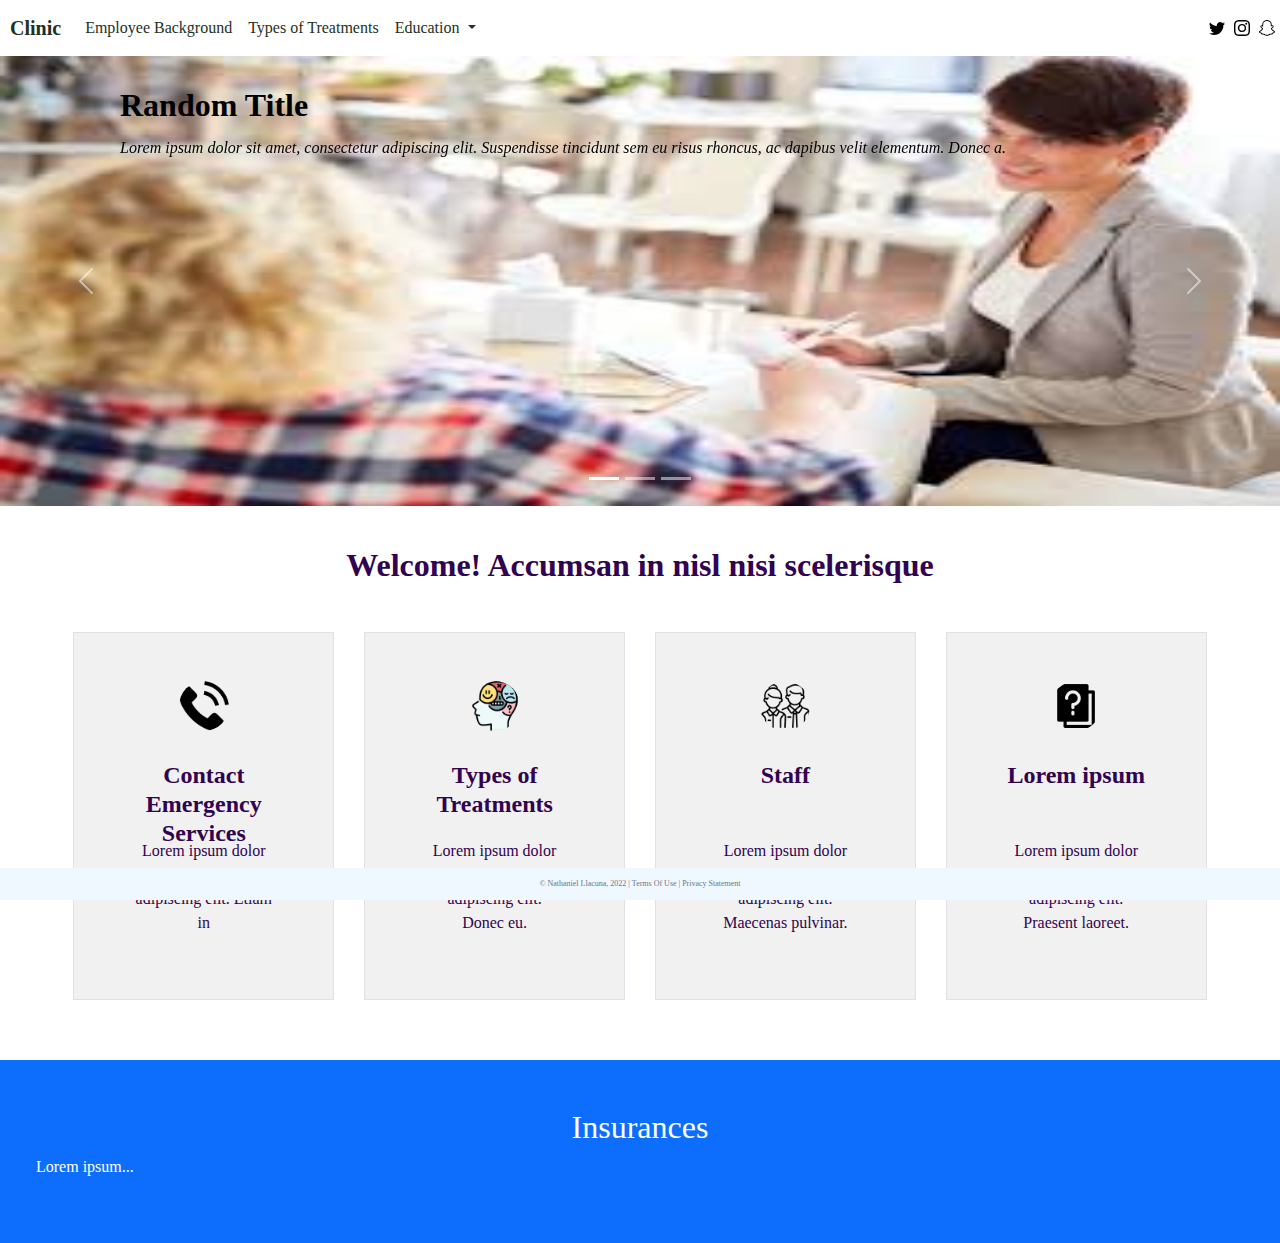
==== index.html @ e9839e0e "Partially Done With Home Page" ====
<!--
Name: Nathaniel Llacuna
Professor: Arthur Hendela
Due Date: 4/29/2022 6:35pm
Last Updated: 4/18/2022
-->

<!DOCTYPE html>
<html lang="en">
<head>
    <meta charset="UTF-8">
    <title>Title</title>
    <meta name="viewport" content="width=device-width, initial-scale=1">
    <!-- CSS Only -->
    <link rel="stylesheet" href="bootstrap-icons-1.8.1">
    <link href="css/bootstrap.css" rel="stylesheet">
    <link href="https://cdn.jsdelivr.net/npm/bootstrap@5.0.2/dist/css/bootstrap.min.css"
          rel="stylesheet" integrity="sha384-EVSTQN3/azprG1Anm3QDgpJLIm9Nao0Yz1ztcQTwFspd3yD65VohhpuuCOmLASjC"
          crossorigin="anonymous">
    <link href="mainPage.css" rel="stylesheet">
</head>
<body>

<header>
        <div class="row">
            <nav class="navbar navbar-expand-md justify-content-start col-12">
                <!-- Clinic Name -->
                <a class="navbar-brand" href="index.html">Clinic</a>
                <!-- Responsive Button for the smaller menu -->
                <button class="navbar-toggler" type="button"
                        data-bs-toggle="collapse" data-bs-target="#collapsibleNavbar">
                    <span class="navbar-toggler-icon"><img src="https://img.icons8.com/plumpy/24/000000/menu-rounded.png"/></span>
                </button>
                <div class="collapse navbar-collapse" id="collapsibleNavbar">
                    <ul class="navbar-nav">
                        <!-- Other Webpages -->
                        <li class="nav-item">
                            <a class="nav-link" href="#">Employee Background</a>
                        </li>
                        <li class="nav-item">
                            <a class="nav-link" href="#">Types of Treatments</a>
                        </li>
                        <!-- Dropdown -->
                        <li class="nav-item dropdown">
                            <a class="nav-link dropdown-toggle" href="#" id="navbardrop"
                               data-toggle="dropdown" role="button" data-bs-toggle="dropdown" aria-expanded="false">
                                Education
                            </a>
                            <div class="dropdown-menu">
                                <a class="dropdown-item" href="#">Contact Form</a>
                                <a class="dropdown-item" href="#">About Us</a>
                                <a class="dropdown-item" href="#">Location</a>
                            </div>
                        </li>
                    </ul>
                </div>

                <div class="social">
                    <img class="navbar-text" src="bootstrap-icons-1.8.1/twitter.svg" alt="Twitter">
                    <img src="bootstrap-icons-1.8.1/instagram.svg" alt="Instagram">
                    <img src="bootstrap-icons-1.8.1/snapchat.svg" alt="Snapchat">
                </div>
            </nav>

        </div>
    </header>

    <div class="row">
        <!-- Carousel -->
        <div id="demo" class="carousel slide" data-bs-ride="carousel">

            <!-- Indicators/dots -->
            <div class="carousel-indicators">
                <button type="button" data-bs-target="#demo" data-bs-slide-to="0" class="active"></button>
                <button type="button" data-bs-target="#demo" data-bs-slide-to="1"></button>
                <button type="button" data-bs-target="#demo" data-bs-slide-to="2"></button>
            </div>

            <!-- The slideshow/carousel -->
            <div class="carousel-inner">
                <div class="carousel-item active">
                    <img src="img/Carousel/appointment.jpg" alt="Edison Lab" class="d-block w-100">
                    <div class="container-sm">
                        <h2>Random Title</h2>
                        <p class="d-block w-100">Lorem ipsum dolor sit amet, consectetur adipiscing elit. Suspendisse tincidunt sem eu risus rhoncus, ac dapibus velit elementum. Donec a.</p>
                    </div>
                </div>
                <div class="carousel-item">
                    <img src="img/Carousel/No%20Face.jpg" alt="Where Airplane Invented" class="d-block w-100">
                    <div class="container-sm">
                        <h2>Random Title</h2>
                        <p class="d-block w-100">Lorem ipsum dolor sit amet, consectetur adipiscing elit. Ut vitae finibus justo. Curabitur non ligula sit amet est rhoncus hendrerit.</p>
                    </div>
                </div>
                <div class="carousel-item">
                    <img src="img/Carousel/world.jpg" alt="Ford Model T" class="d-block w-100">
                    <div class="container-sm">
                        <h2>Random Title</h2>
                        <p class="d-block w-100">Lorem ipsum dolor sit amet, consectetur adipiscing elit. Donec efficitur neque nec cursus egestas. Proin eget sapien vitae sapien sodales.</p>
                    </div>
                </div>
            </div>

            <!-- Left and right controls/icons -->
            <button class="carousel-control-prev" type="button" data-bs-target="#demo" data-bs-slide="prev">
                <span class="carousel-control-prev-icon"></span>
            </button>
            <button class="carousel-control-next" type="button" data-bs-target="#demo" data-bs-slide="next">
                <span class="carousel-control-next-icon"></span>
            </button>
        </div>
    </div>

    <div class="panel row align-items-md-stretch text-center">

        <h2>Welcome! Accumsan in nisl nisi scelerisque</h2>
        <div class="box1 col-m border  rounded-0 text-center text-wrap">
            <div class="types-of-treatments p-5">
                <img src="img/telephone.png" class="icons rounded-circle">
                <h2>Contact Emergency Services</h2>
                <p>Lorem ipsum dolor sit amet, consectetur adipiscing elit. Etiam in</p>

            </div>
        </div>
        <div class="box2 col-m border rounded-0 text-center">
            <div class="types-of-treatments p-5">
                <img src="img/psychology.png" class="icons rounded-circle">
                <a href="typesOfTreatments.html"><h2>Types of Treatments</h2></a>
                <p>Lorem ipsum dolor sit amet, consectetur adipiscing elit. Donec eu.</p>
            </div>
        </div>
        <div class="box3 col-m border rounded-0 text-center">
            <div class="types-of-treatments p-5">
                <img src="img/employees.png" class="icons rounded-circle">
                <a href="typesOfTreatments.html"><h2>Staff</h2></a>
                <p>Lorem ipsum dolor sit amet, consectetur adipiscing elit. Maecenas pulvinar.</p>
            </div>
        </div>
        <div class="box4 col-m border rounded-0 text-center">
            <div class="types-of-treatments h-100 p-5  rounded-3">
                <img src="img/random.png" class="icons rounded-circle">
                <a href="typesOfTreatments.html"><h2>Lorem ipsum</h2></a>
                <p>Lorem ipsum dolor sit amet, consectetur adipiscing elit. Praesent laoreet.</p>
            </div>
        </div>
    </div>

    <div class="row">
        <div class="insurance p-5 bg-primary text-white">
            <h2>Insurances</h2>
            <p>Lorem ipsum...</p>
        </div>
    </div>
<!--        <div class="row">-->
<!--            <p class="col-1">Col 1</p>-->
<!--            <p class="col-1">Col 2</p>-->
<!--            <p class="col-1">Col 3</p>-->
<!--            <p class="col-1">Col 4</p>-->
<!--            <p class="col-1">Col 5</p>-->
<!--            <p class="col-1">Col 6</p>-->
<!--            <p class="col-1">Col 7</p>-->
<!--            <p class="col-1">Col 8</p>-->
<!--            <p class="col-1">Col 9</p>-->
<!--            <p class="col-1">Col 10</p>-->
<!--            <p class="col-1">Col 11</p>-->
<!--            <p class="col-1">Col 12</p>-->
<!--            <div class="col-sm-4  text-center">-->
<!--                <h2>h3 Bootstrap heading (24px)</h2>-->
<!--                <h3>h4 Bootstrap heading (18px)</h3>-->
<!--            </div>-->
<!--        </div>-->

<!--    <footer class="footer page-footer font-small">-->

<!--        <div class="container text-center">-->
<!--            <div class="row">-->
<!--                <p>sadasd</p>-->
<!--            </div>-->
<!--            <div class="col-md-6 row">-->
<!--                <span class="text-muted">&copy; Nathaniel Llacuna, 2022 |  Terms Of Use  |  Privacy Statement</span>-->
<!--            </div>-->
<!--        </div>-->
<!--    </footer>-->

<!--    <div class="container my-5">-->

    <footer class="footer page-footer font-small ">
        <div class="container">
            <div class="row">
                <span class="text-muted">&copy; Nathaniel Llacuna, 2022 |  Terms Of Use  |  Privacy Statement</span>
            </div>
        </div>
    </footer>
<!-- Javescript Bundle with Popper -->
<script src="https://cdn.jsdelivr.net/npm/bootstrap@5.0.2/dist/js/bootstrap.bundle.min.js"
        integrity="sha384-MrcW6ZMFYlzcLA8Nl+NtUVF0sA7MsXsP1UyJoMp4YLEuNSfAP+JcXn/tWtIaxVXM"
        crossorigin="anonymous">
</script>
</body>
</html>
---- mainPage.css ----
/*------------------------
Name: Nathaniel Llacuna
Professor: Arthur Hendela
Due Date: 4/29/2022 6:35pm
Last Updated: 4/20/2022
 -------------------------*/

body {
    background-color: white;
    font-family: Futura;
}

/*----------------------- Header -----------------------*/
/*Company Logo/name*/
.navbar-brand {
    margin-left: 10px;
    color: #1D3124;
    font-weight: bold;
}

/*Nav Bar Styles*/
header .nav-link {
    color: #1D3124;
}

header .navbar-toggler-icon img {
    padding-top: 5px;
    z-index: -1;
}

/*Drop Down Menu*/
header .dropdown-menu {
    background-color: white;
}

.social img {
    padding-right: 5px;

}
/*-----------------------        -----------------------*/

/*----------------------- Carousel -----------------------*/
.carousel-inner img {
    height: 450px;
    /*margin-left: 20px;*/
    /*margin-right: 20px;*/
    /*width: 200px;*/
}

.carousel-inner .container-sm > h2 {
    position: absolute;
    top: 30px;
    left: 20px;
    padding-left: 100px;
    padding-right: 20px;
    background-color: transparent;
    color: black;
    font-weight: bold;

}

.carousel-inner .container-sm > p {
    position: absolute;
    top: 80px;
    left: 20px;
    padding-left: 100px;
    padding-right: 20px;
    background-color: transparent;
    color: black;
    font-style: italic;

}
/*-----------------------       -----------------------*/

/*-----------------------   4 Box Panel    -----------------------*/

.panel {
    /*height: 310px;*/
    margin-top: 40px;
}

.panel h2 {
    font-weight: bolder;
    color: #310250;
}

.box1:hover, .box2:hover, .box3:hover, .box4:hover{
    background-color: white;
}

.box1{
    /*background-color: #f3f2fa;*/
    background-color: #f1f1f1;
    width: 20%;
    margin-top: 40px;
    margin-left: auto;
    margin-right: 15px;
    margin-bottom: 40px;
}
.box2 {
    /*background-color: #319494;*/
    background-color: #f1f1f1;
    width: 20%;
    margin-top: 40px;
    margin-right: 15px;
    margin-left: 15px;
    margin-bottom: 40px;
}
.box3 {

    /*background-color: #339f9f;*/
    background-color: #f1f1f1;
    width: 20%;
    margin-top: 40px;
    margin-right: 15px;
    margin-left: 15px;
    margin-bottom: 40px;
}
.box4 {

    /*background-color: #34abab;*/
    background-color: #f1f1f1;
    width: 20%;
    margin-top: 40px;
    margin-left: 15px;
    margin-right: auto;
    margin-bottom: 40px;

}
.types-of-treatments a{
    padding-top: 60px;
    text-decoration: none;
}

.types-of-treatments h2 {
    padding-top: 30px;
    text-align: center;
    font-size: x-large;
    font-weight: bold;
    height: 100px;
    color: #310250;
}

.types-of-treatments a h2{
    padding-top: 30px;
    text-align: center;
    font-size: x-large;
    height: 100px;
    color: #310250;
    text-decoration: none;
}

.types-of-treatments p {
    color: #310250;
}

.types-of-treatments img {
    height: 50px;
    width: 50px;
}
/*----------------------- Jumbotron -----------------------*/

.insurance {
    margin-top: 20px;
}

.insurance h2 {
    text-align: center;
}


/*-----------------------           -----------------------*/

/*----------------------- Footer -----------------------*/

.footer {
    position: fixed;
    left: 0;
    bottom: 0;
    width: 100%;
    background-color: aliceblue;
    color: white;
    text-align: center;
    padding: 10px;
    font-size: 0.5rem;
}

/*-----------------------        -----------------------*/
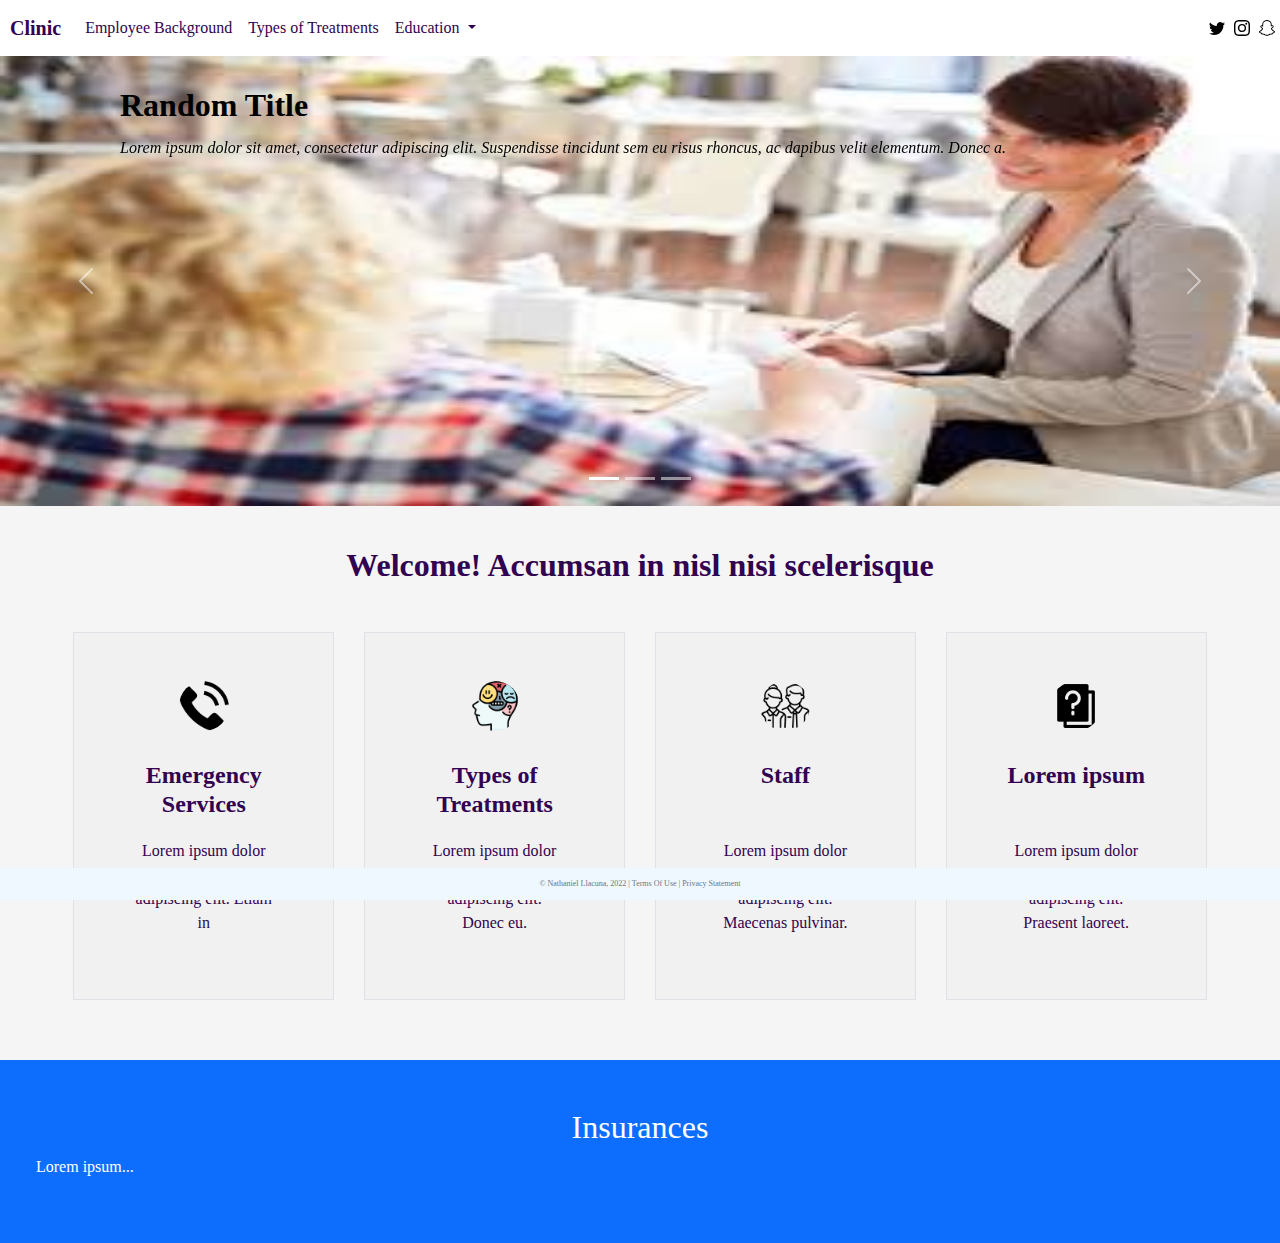
==== commit 8c8af70e: "Completed Contact Page, might change it later who knows." ====
--- a/index.html
+++ b/index.html
@@ -2,7 +2,7 @@
 Name: Nathaniel Llacuna
 Professor: Arthur Hendela
 Due Date: 4/29/2022 6:35pm
-Last Updated: 4/18/2022
+Last Updated: 4/21/2022
 -->
 
 <!DOCTYPE html>
@@ -47,7 +47,7 @@
                                 Education
                             </a>
                             <div class="dropdown-menu">
-                                <a class="dropdown-item" href="#">Contact Form</a>
+                                <a class="dropdown-item" href="contactPage.html">Contact Form</a>
                                 <a class="dropdown-item" href="#">About Us</a>
                                 <a class="dropdown-item" href="#">Location</a>
                             </div>
@@ -114,32 +114,32 @@
     <div class="panel row align-items-md-stretch text-center">
 
         <h2>Welcome! Accumsan in nisl nisi scelerisque</h2>
-        <div class="box1 col-m border  rounded-0 text-center text-wrap">
+        <div class="box1 container col-m border  rounded-0 text-center text-wrap">
             <div class="types-of-treatments p-5">
                 <img src="img/telephone.png" class="icons rounded-circle">
-                <h2>Contact Emergency Services</h2>
+                <h2>Emergency Services</h2>
                 <p>Lorem ipsum dolor sit amet, consectetur adipiscing elit. Etiam in</p>
 
             </div>
         </div>
-        <div class="box2 col-m border rounded-0 text-center">
+        <div class="box2 container col-m border rounded-0 text-center">
             <div class="types-of-treatments p-5">
                 <img src="img/psychology.png" class="icons rounded-circle">
                 <a href="typesOfTreatments.html"><h2>Types of Treatments</h2></a>
                 <p>Lorem ipsum dolor sit amet, consectetur adipiscing elit. Donec eu.</p>
             </div>
         </div>
-        <div class="box3 col-m border rounded-0 text-center">
+        <div class="box3 container col-m border rounded-0 text-center">
             <div class="types-of-treatments p-5">
                 <img src="img/employees.png" class="icons rounded-circle">
                 <a href="typesOfTreatments.html"><h2>Staff</h2></a>
                 <p>Lorem ipsum dolor sit amet, consectetur adipiscing elit. Maecenas pulvinar.</p>
             </div>
         </div>
-        <div class="box4 col-m border rounded-0 text-center">
+        <div class="box4 container col-m border rounded-0 text-center">
             <div class="types-of-treatments h-100 p-5  rounded-3">
                 <img src="img/random.png" class="icons rounded-circle">
-                <a href="typesOfTreatments.html"><h2>Lorem ipsum</h2></a>
+                <h2>Lorem ipsum</h2>
                 <p>Lorem ipsum dolor sit amet, consectetur adipiscing elit. Praesent laoreet.</p>
             </div>
         </div>
--- a/mainPage.css
+++ b/mainPage.css
@@ -2,25 +2,31 @@
 Name: Nathaniel Llacuna
 Professor: Arthur Hendela
 Due Date: 4/29/2022 6:35pm
-Last Updated: 4/20/2022
+Last Updated: 4/21/2022
  -------------------------*/
 
 body {
-    background-color: white;
+    background-color: whitesmoke;
     font-family: Futura;
 }
 
 /*----------------------- Header -----------------------*/
+
+header {
+    background-color: white;
+}
+
 /*Company Logo/name*/
 .navbar-brand {
     margin-left: 10px;
-    color: #1D3124;
+    color: #310250;
     font-weight: bold;
 }
 
 /*Nav Bar Styles*/
 header .nav-link {
-    color: #1D3124;
+    /*color: #1D3124;*/
+    color: #310250;
 }
 
 header .navbar-toggler-icon img {
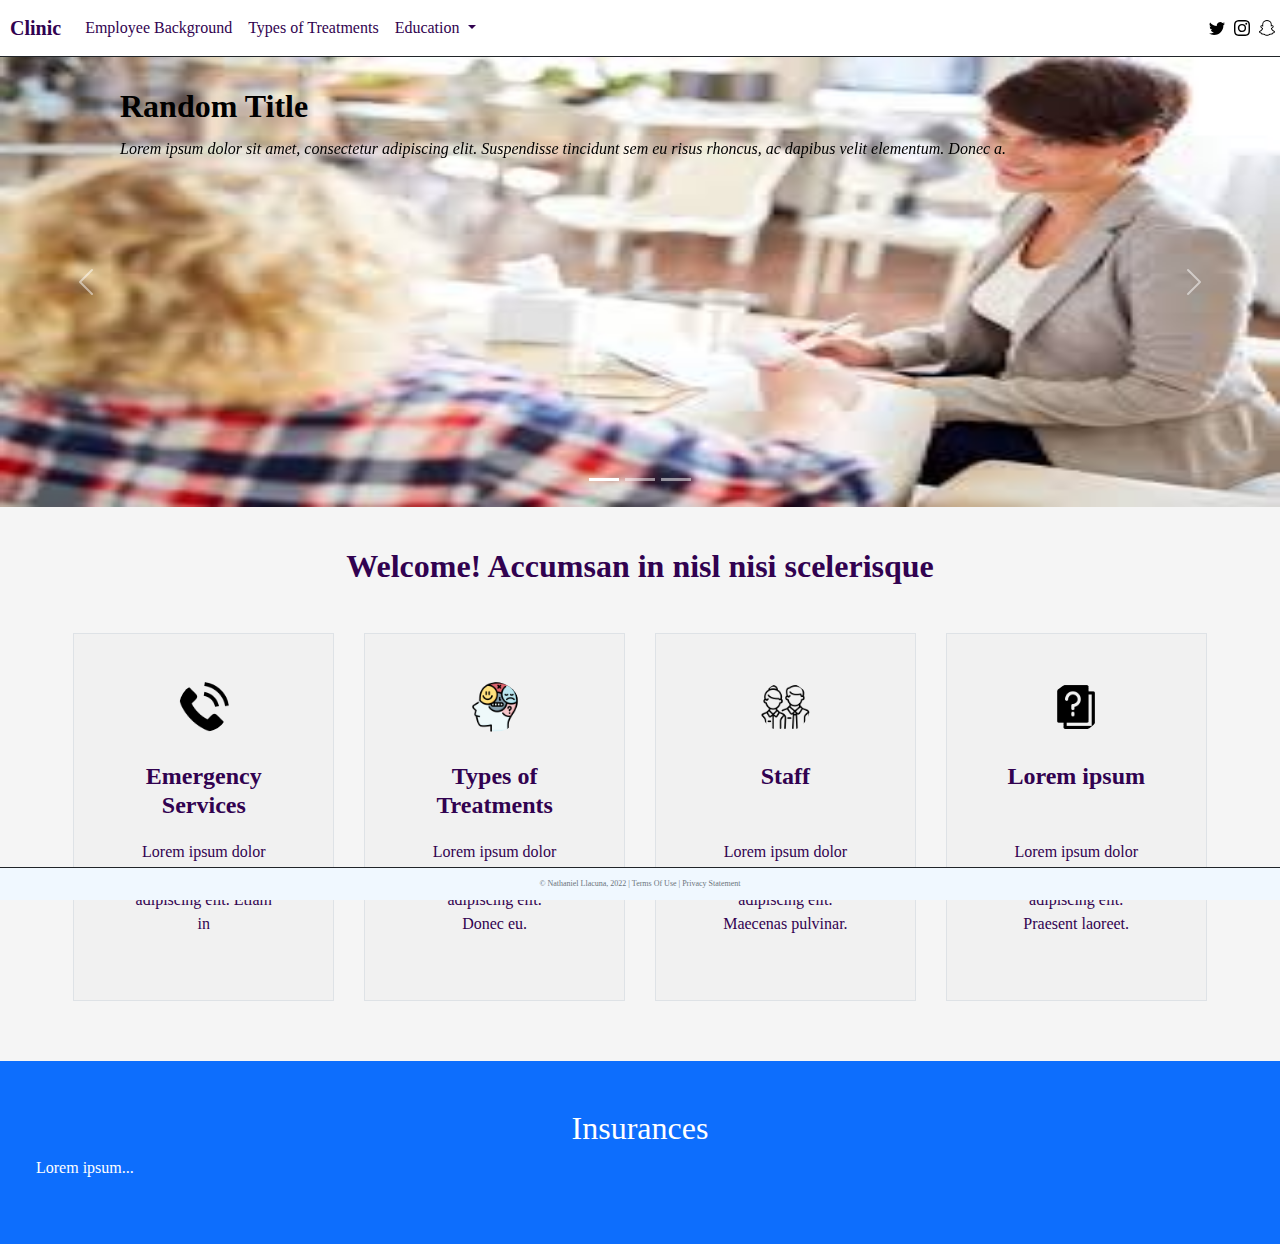
==== commit d9a3b56b: "Created README.md" ====
--- a/index.html
+++ b/index.html
@@ -21,7 +21,7 @@
 </head>
 <body>
 
-<header>
+    <header class="border-bottom border-dark">
         <div class="row">
             <nav class="navbar navbar-expand-md justify-content-start col-12">
                 <!-- Clinic Name -->
@@ -170,21 +170,8 @@
 <!--            </div>-->
 <!--        </div>-->
 
-<!--    <footer class="footer page-footer font-small">-->
 
-<!--        <div class="container text-center">-->
-<!--            <div class="row">-->
-<!--                <p>sadasd</p>-->
-<!--            </div>-->
-<!--            <div class="col-md-6 row">-->
-<!--                <span class="text-muted">&copy; Nathaniel Llacuna, 2022 |  Terms Of Use  |  Privacy Statement</span>-->
-<!--            </div>-->
-<!--        </div>-->
-<!--    </footer>-->
-
-<!--    <div class="container my-5">-->
-
-    <footer class="footer page-footer font-small ">
+    <footer class="border-top border-dark footer page-footer font-small ">
         <div class="container">
             <div class="row">
                 <span class="text-muted">&copy; Nathaniel Llacuna, 2022 |  Terms Of Use  |  Privacy Statement</span>
--- a/mainPage.css
+++ b/mainPage.css
@@ -14,6 +14,7 @@
 
 header {
     background-color: white;
+    border-bottom-color: black;
 }
 
 /*Company Logo/name*/
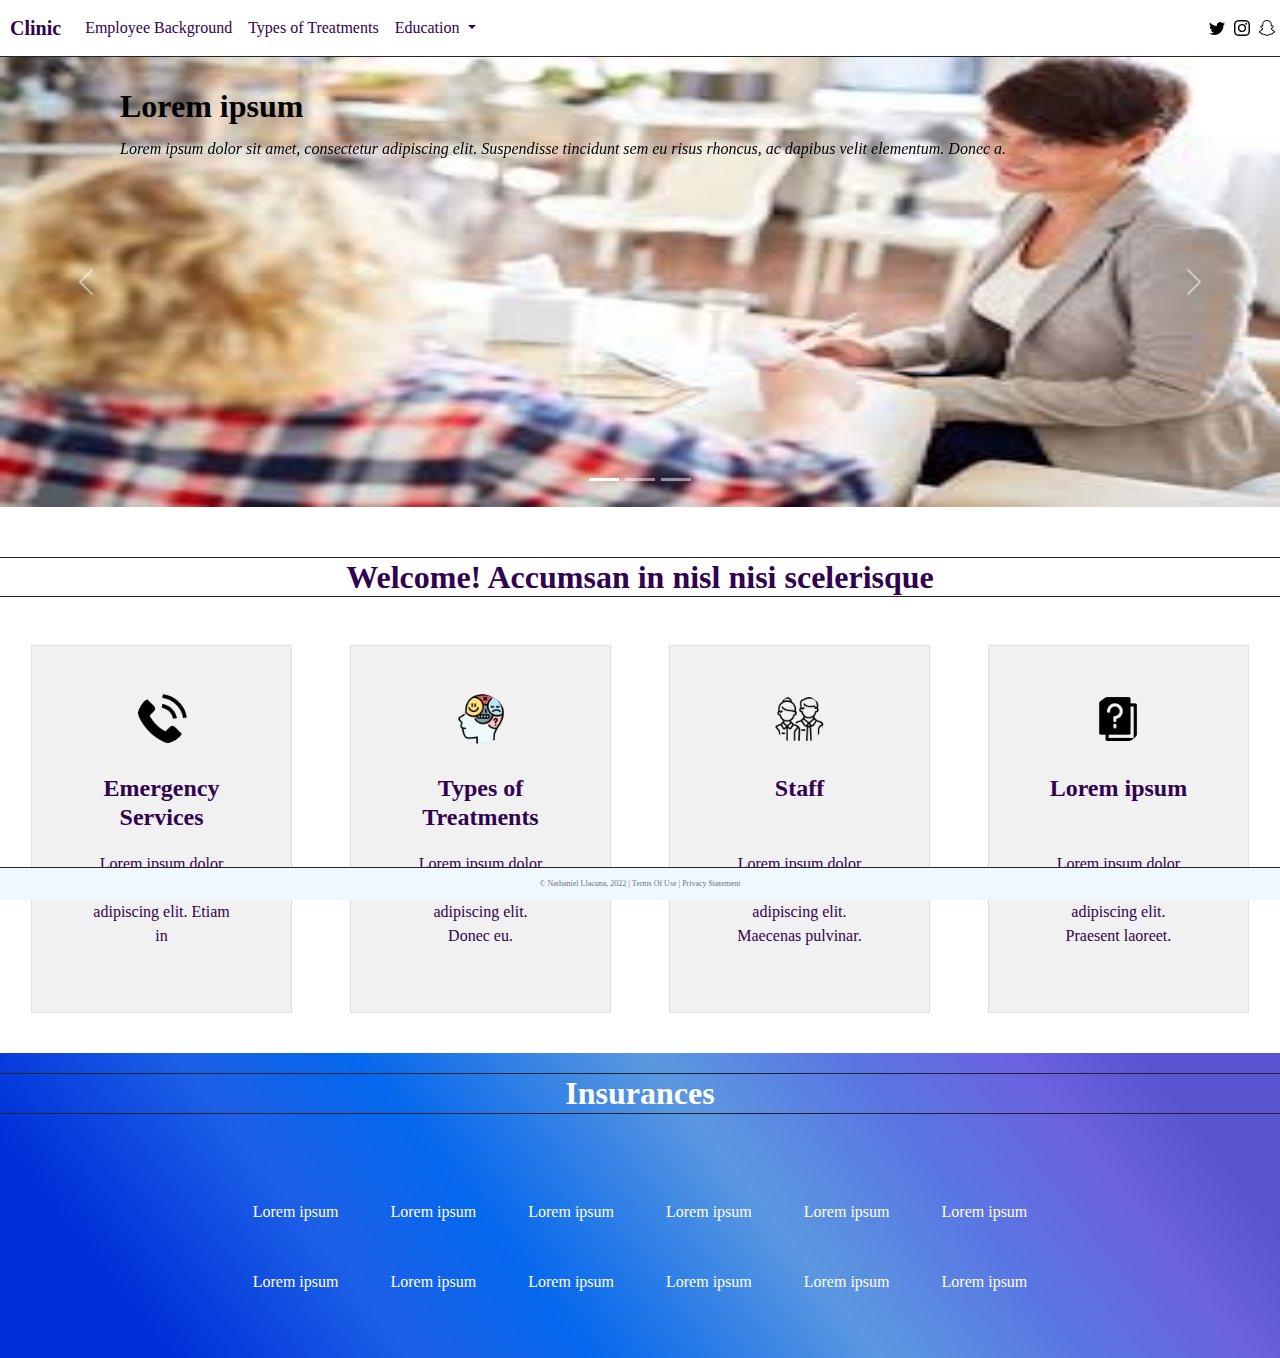
==== commit 20473782: "Created the employeeBackground.html" ====
--- a/index.html
+++ b/index.html
@@ -20,7 +20,6 @@
     <link href="mainPage.css" rel="stylesheet">
 </head>
 <body>
-
     <header class="border-bottom border-dark">
         <div class="row">
             <nav class="navbar navbar-expand-md justify-content-start col-12">
@@ -35,10 +34,10 @@
                     <ul class="navbar-nav">
                         <!-- Other Webpages -->
                         <li class="nav-item">
-                            <a class="nav-link" href="#">Employee Background</a>
+                            <a class="nav-link" href="employeeBackground.html">Employee Background</a>
                         </li>
                         <li class="nav-item">
-                            <a class="nav-link" href="#">Types of Treatments</a>
+                            <a class="nav-link" href="typesOfTreatments.html">Types of Treatments</a>
                         </li>
                         <!-- Dropdown -->
                         <li class="nav-item dropdown">
@@ -81,21 +80,21 @@
                 <div class="carousel-item active">
                     <img src="img/Carousel/appointment.jpg" alt="Edison Lab" class="d-block w-100">
                     <div class="container-sm">
-                        <h2>Random Title</h2>
+                        <h2>Lorem ipsum</h2>
                         <p class="d-block w-100">Lorem ipsum dolor sit amet, consectetur adipiscing elit. Suspendisse tincidunt sem eu risus rhoncus, ac dapibus velit elementum. Donec a.</p>
                     </div>
                 </div>
                 <div class="carousel-item">
                     <img src="img/Carousel/No%20Face.jpg" alt="Where Airplane Invented" class="d-block w-100">
                     <div class="container-sm">
-                        <h2>Random Title</h2>
+                        <h2>Lorem ipsum</h2>
                         <p class="d-block w-100">Lorem ipsum dolor sit amet, consectetur adipiscing elit. Ut vitae finibus justo. Curabitur non ligula sit amet est rhoncus hendrerit.</p>
                     </div>
                 </div>
                 <div class="carousel-item">
                     <img src="img/Carousel/world.jpg" alt="Ford Model T" class="d-block w-100">
                     <div class="container-sm">
-                        <h2>Random Title</h2>
+                        <h2>Lorem ipsum</h2>
                         <p class="d-block w-100">Lorem ipsum dolor sit amet, consectetur adipiscing elit. Donec efficitur neque nec cursus egestas. Proin eget sapien vitae sapien sodales.</p>
                     </div>
                 </div>
@@ -113,8 +112,9 @@
 
     <div class="panel row align-items-md-stretch text-center">
 
-        <h2>Welcome! Accumsan in nisl nisi scelerisque</h2>
-        <div class="box1 container col-m border  rounded-0 text-center text-wrap">
+        <h2 class="cardTitle border-top border-bottom border-dark">
+            Welcome! Accumsan in nisl nisi scelerisque</h2>
+        <div class="box1  col-m border  rounded-0 text-center text-wrap">
             <div class="types-of-treatments p-5">
                 <img src="img/telephone.png" class="icons rounded-circle">
                 <h2>Emergency Services</h2>
@@ -122,21 +122,21 @@
 
             </div>
         </div>
-        <div class="box2 container col-m border rounded-0 text-center">
+        <div class="box2 col-m border rounded-0 text-center">
             <div class="types-of-treatments p-5">
                 <img src="img/psychology.png" class="icons rounded-circle">
                 <a href="typesOfTreatments.html"><h2>Types of Treatments</h2></a>
                 <p>Lorem ipsum dolor sit amet, consectetur adipiscing elit. Donec eu.</p>
             </div>
         </div>
-        <div class="box3 container col-m border rounded-0 text-center">
+        <div class="box3 col-m border rounded-0 text-center">
             <div class="types-of-treatments p-5">
                 <img src="img/employees.png" class="icons rounded-circle">
-                <a href="typesOfTreatments.html"><h2>Staff</h2></a>
+                <a href="employeeBackground.html"><h2>Staff</h2></a>
                 <p>Lorem ipsum dolor sit amet, consectetur adipiscing elit. Maecenas pulvinar.</p>
             </div>
         </div>
-        <div class="box4 container col-m border rounded-0 text-center">
+        <div class="box4 col-m border rounded-0 text-center">
             <div class="types-of-treatments h-100 p-5  rounded-3">
                 <img src="img/random.png" class="icons rounded-circle">
                 <h2>Lorem ipsum</h2>
@@ -145,10 +145,28 @@
         </div>
     </div>
 
-    <div class="row">
-        <div class="insurance p-5 bg-primary text-white">
-            <h2>Insurances</h2>
-            <p>Lorem ipsum...</p>
+    <div class="ins row">
+        <h2 class="insurance border-top border-bottom border-dark">
+            Insurances</h2>
+        <div class=" p-5">
+            <div>
+                <ul class="spacing list-inline text-center">
+                    <li class="list-inline-item">Lorem ipsum</li>
+                    <li class="list-inline-item">Lorem ipsum</li>
+                    <li class="list-inline-item">Lorem ipsum</li>
+                    <li class="list-inline-item">Lorem ipsum</li>
+                    <li class="list-inline-item">Lorem ipsum</li>
+                    <li class="list-inline-item">Lorem ipsum</li>
+                </ul>
+                <ul class="spacing list-inline text-center">
+                    <li class="list-inline-item">Lorem ipsum</li>
+                    <li class="list-inline-item">Lorem ipsum</li>
+                    <li class="list-inline-item">Lorem ipsum</li>
+                    <li class="list-inline-item">Lorem ipsum</li>
+                    <li class="list-inline-item">Lorem ipsum</li>
+                    <li class="list-inline-item">Lorem ipsum</li>
+                </ul>
+            </div>
         </div>
     </div>
 <!--        <div class="row">-->
--- a/mainPage.css
+++ b/mainPage.css
@@ -6,7 +6,8 @@
  -------------------------*/
 
 body {
-    background-color: whitesmoke;
+    /*background-color: whitesmoke;*/
+    background-color: white;
     font-family: Futura;
 }
 
@@ -47,6 +48,9 @@
 /*-----------------------        -----------------------*/
 
 /*----------------------- Carousel -----------------------*/
+.car {
+    margin-bottom: 10px;
+}
 .carousel-inner img {
     height: 450px;
     /*margin-left: 20px;*/
@@ -83,7 +87,10 @@
 
 .panel {
     /*height: 310px;*/
-    margin-top: 40px;
+    position: static;
+    margin-top: 50px;
+    align-content: center;
+    background-color: white;
 }
 
 .panel h2 {
@@ -95,7 +102,7 @@
     background-color: white;
 }
 
-.box1{
+.box1, .box2, .box3, .box4{
     /*background-color: #f3f2fa;*/
     background-color: #f1f1f1;
     width: 20%;
@@ -103,36 +110,11 @@
     margin-left: auto;
     margin-right: 15px;
     margin-bottom: 40px;
+    word-wrap: normal;
 }
-.box2 {
-    /*background-color: #319494;*/
-    background-color: #f1f1f1;
-    width: 20%;
-    margin-top: 40px;
-    margin-right: 15px;
-    margin-left: 15px;
-    margin-bottom: 40px;
-}
-.box3 {
 
-    /*background-color: #339f9f;*/
-    background-color: #f1f1f1;
-    width: 20%;
-    margin-top: 40px;
-    margin-right: 15px;
-    margin-left: 15px;
-    margin-bottom: 40px;
-}
 .box4 {
-
-    /*background-color: #34abab;*/
-    background-color: #f1f1f1;
-    width: 20%;
-    margin-top: 40px;
-    margin-left: 15px;
     margin-right: auto;
-    margin-bottom: 40px;
-
 }
 .types-of-treatments a{
     padding-top: 60px;
@@ -167,12 +149,29 @@
 }
 /*----------------------- Jumbotron -----------------------*/
 
+.ins {
+    color:white !important;
+    background: rgb(0,48,217);
+    background: linear-gradient(52deg, rgba(0,48,217,1) 12%, rgba(28,96,231,1) 28%,
+    rgba(4,103,237,1) 39%, rgba(91,152,224,1) 58%, rgba(90,118,227,1) 71%,
+    rgba(107,98,223,1) 82%, rgba(89,85,208,1) 90%);
+
+}
 .insurance {
     margin-top: 20px;
 }
 
-.insurance h2 {
+.insurance {
     text-align: center;
+    font-weight: bolder;
+    /*color: #360860*/
+    color: white;
+}
+
+.spacing li{
+    padding-right: 20px;
+    padding-left: 20px;
+    padding-top: 30px;
 }
 
 
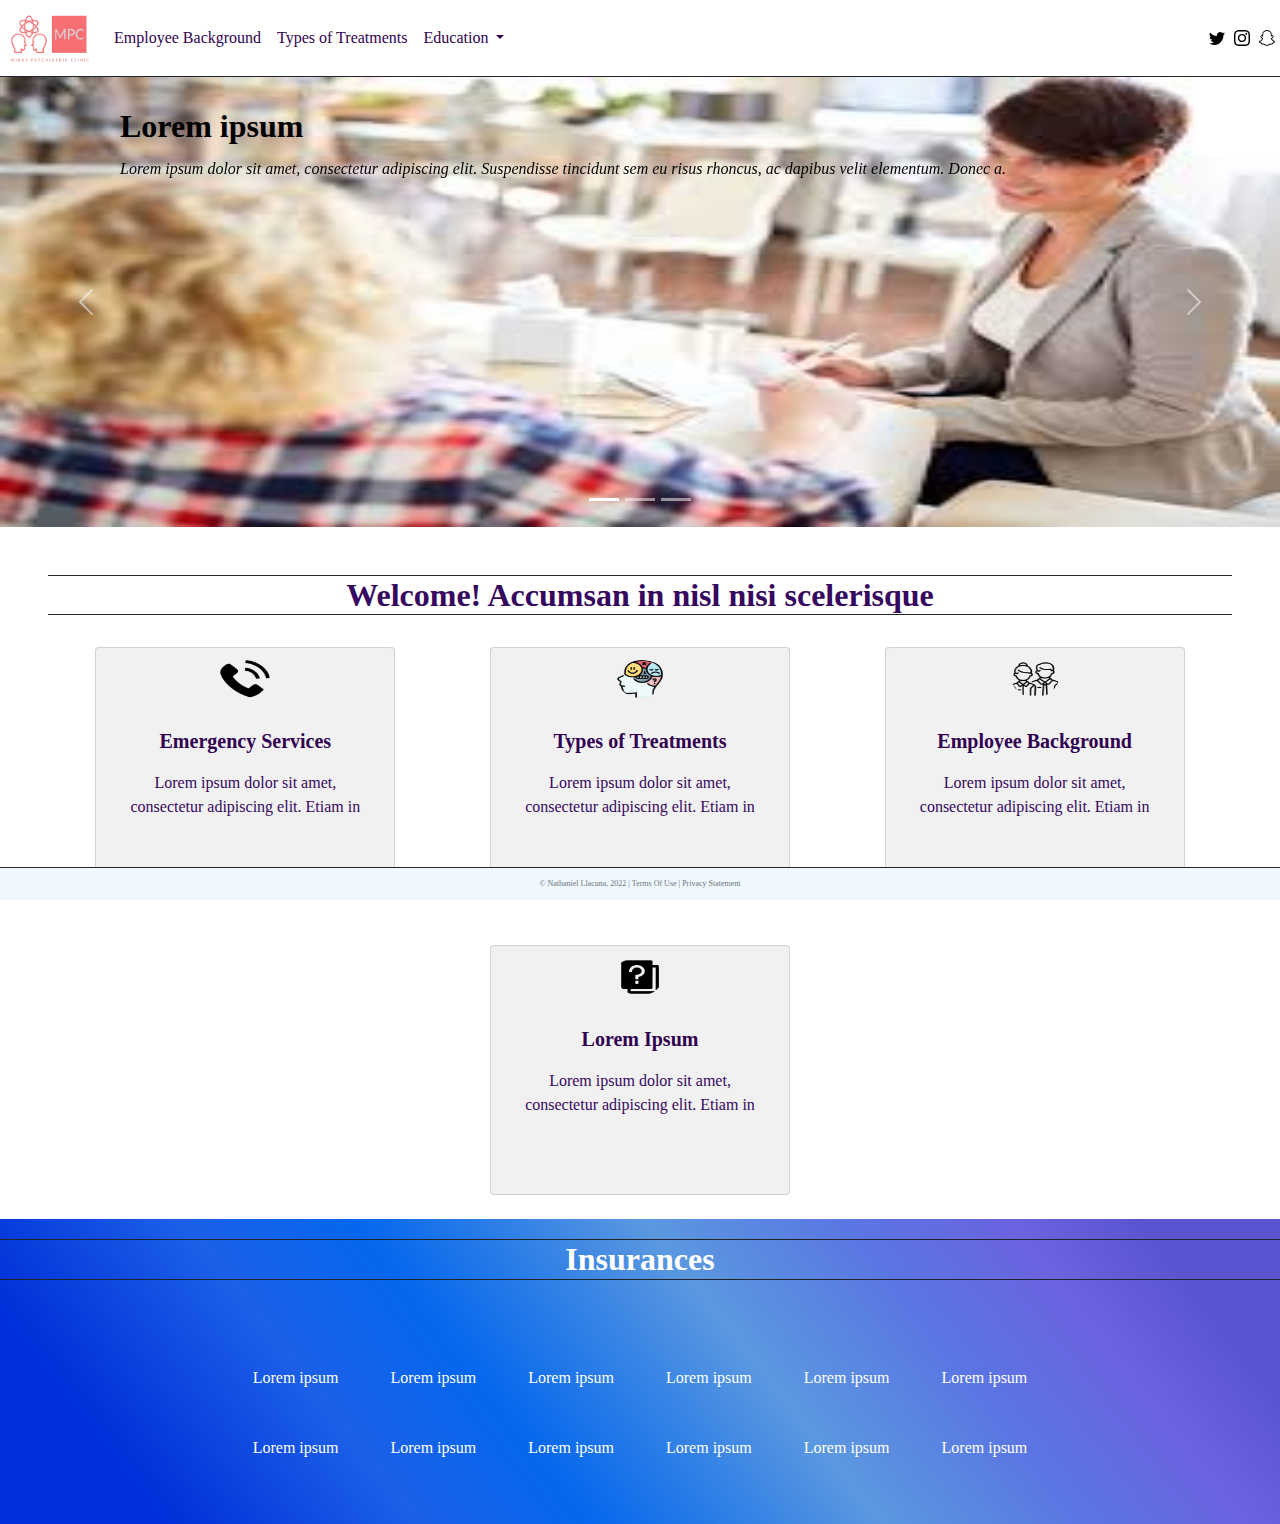
==== commit 785e50d4: "Fixed Panel container spacing and readability issues." ====
--- a/index.html
+++ b/index.html
@@ -20,53 +20,54 @@
     <link href="mainPage.css" rel="stylesheet">
 </head>
 <body>
-    <header class="border-bottom border-dark">
-        <div class="row">
-            <nav class="navbar navbar-expand-md justify-content-start col-12">
-                <!-- Clinic Name -->
-                <a class="navbar-brand" href="index.html">Clinic</a>
-                <!-- Responsive Button for the smaller menu -->
-                <button class="navbar-toggler" type="button"
-                        data-bs-toggle="collapse" data-bs-target="#collapsibleNavbar">
-                    <span class="navbar-toggler-icon"><img src="https://img.icons8.com/plumpy/24/000000/menu-rounded.png"/></span>
-                </button>
-                <div class="collapse navbar-collapse" id="collapsibleNavbar">
-                    <ul class="navbar-nav">
-                        <!-- Other Webpages -->
-                        <li class="nav-item">
-                            <a class="nav-link" href="employeeBackground.html">Employee Background</a>
-                        </li>
-                        <li class="nav-item">
-                            <a class="nav-link" href="typesOfTreatments.html">Types of Treatments</a>
-                        </li>
-                        <!-- Dropdown -->
-                        <li class="nav-item dropdown">
-                            <a class="nav-link dropdown-toggle" href="#" id="navbardrop"
-                               data-toggle="dropdown" role="button" data-bs-toggle="dropdown" aria-expanded="false">
-                                Education
-                            </a>
-                            <div class="dropdown-menu">
-                                <a class="dropdown-item" href="contactPage.html">Contact Form</a>
-                                <a class="dropdown-item" href="#">About Us</a>
-                                <a class="dropdown-item" href="#">Location</a>
-                            </div>
-                        </li>
-                    </ul>
-                </div>
-
-                <div class="social">
-                    <img class="navbar-text" src="bootstrap-icons-1.8.1/twitter.svg" alt="Twitter">
-                    <img src="bootstrap-icons-1.8.1/instagram.svg" alt="Instagram">
-                    <img src="bootstrap-icons-1.8.1/snapchat.svg" alt="Snapchat">
-                </div>
-            </nav>
-
-        </div>
-    </header>
+<header class="border-bottom border-dark">
+    <div class="row">
+        <nav class="navbar navbar-expand-md justify-content-start col-12">
+            <!-- Clinic Name -->
+<!--            <a class="navbar-brand" href="index.html">Clinic</a>-->
+                <a class="navbar-brand" href="index.html"><img  src="img/Mikas%20Psychiatric%20Clinic-logos/Mikas%20Psychiatric%20Clinic-logos_transparent.png"></a>
+            <!-- Responsive Button for the smaller menu -->
+            <button class="navbar-toggler" type="button"
+                    data-bs-toggle="collapse" data-bs-target="#collapsibleNavbar">
+                <span class="navbar-toggler-icon"><img src="https://img.icons8.com/plumpy/24/000000/menu-rounded.png"/></span>
+            </button>
+            <div class="collapse navbar-collapse" id="collapsibleNavbar">
+                <ul class="navbar-nav">
+                    <!-- Other Webpages -->
+                    <li class="nav-item">
+                        <a class="nav-link" href="employeeBackground.html">Employee Background</a>
+                    </li>
+                    <li class="nav-item">
+                        <a class="nav-link" href="typesOfTreatments.html">Types of Treatments</a>
+                    </li>
+                    <!-- Dropdown -->
+                    <li class="nav-item dropdown">
+                        <a class="nav-link dropdown-toggle" href="#" id="navbardrop"
+                           data-toggle="dropdown" role="button" data-bs-toggle="dropdown" aria-expanded="false">
+                            Education
+                        </a>
+                        <div class="dropdown-menu">
+                            <a class="dropdown-item" href="contactPage.html">Contact Form</a>
+                            <a class="dropdown-item" href="aboutUs.html">About Us</a>
+                            <a class="dropdown-item" href="location.html">Location</a>
+                        </div>
+                    </li>
+                </ul>
+            </div>
+
+            <div class="social">
+                <img class="navbar-text" src="bootstrap-icons-1.8.1/twitter.svg" alt="Twitter">
+                <img src="bootstrap-icons-1.8.1/instagram.svg" alt="Instagram">
+                <img src="bootstrap-icons-1.8.1/snapchat.svg" alt="Snapchat">
+            </div>
+        </nav>
+
+    </div>
+</header>
 
     <div class="row">
         <!-- Carousel -->
-        <div id="demo" class="carousel slide" data-bs-ride="carousel">
+        <div id="demo" class="carousel slide m-auto" data-bs-ride="carousel">
 
             <!-- Indicators/dots -->
             <div class="carousel-indicators">
@@ -110,37 +111,36 @@
         </div>
     </div>
 
-    <div class="panel row align-items-md-stretch text-center">
-
+    <div class="panel row align-items-md-stretch text-center  mx-5 mt-5">
         <h2 class="cardTitle border-top border-bottom border-dark">
             Welcome! Accumsan in nisl nisi scelerisque</h2>
-        <div class="box1  col-m border  rounded-0 text-center text-wrap">
-            <div class="types-of-treatments p-5">
-                <img src="img/telephone.png" class="icons rounded-circle">
-                <h2>Emergency Services</h2>
-                <p>Lorem ipsum dolor sit amet, consectetur adipiscing elit. Etiam in</p>
-
-            </div>
-        </div>
-        <div class="box2 col-m border rounded-0 text-center">
-            <div class="types-of-treatments p-5">
-                <img src="img/psychology.png" class="icons rounded-circle">
-                <a href="typesOfTreatments.html"><h2>Types of Treatments</h2></a>
-                <p>Lorem ipsum dolor sit amet, consectetur adipiscing elit. Donec eu.</p>
-            </div>
-        </div>
-        <div class="box3 col-m border rounded-0 text-center">
-            <div class="types-of-treatments p-5">
-                <img src="img/employees.png" class="icons rounded-circle">
-                <a href="employeeBackground.html"><h2>Staff</h2></a>
-                <p>Lorem ipsum dolor sit amet, consectetur adipiscing elit. Maecenas pulvinar.</p>
-            </div>
-        </div>
-        <div class="box4 col-m border rounded-0 text-center">
-            <div class="types-of-treatments h-100 p-5  rounded-3">
-                <img src="img/random.png" class="icons rounded-circle">
-                <h2>Lorem ipsum</h2>
-                <p>Lorem ipsum dolor sit amet, consectetur adipiscing elit. Praesent laoreet.</p>
+
+        <div class="card m-4 mx-auto">
+            <img class="card-img-top rounded-circle m-auto" src="img/telephone.png" alt="Card image cap">
+            <div class="card-body">
+                <h5 class="card-title">Emergency Services</h5>
+                <p class="card-text">Lorem ipsum dolor sit amet, consectetur adipiscing elit. Etiam in</p>
+            </div>
+        </div>
+        <div class="card  m-4 mx-auto">
+            <img class="card-img-top rounded-circle m-auto" src="img/psychology.png" alt="Card Image Cap">
+            <div class="card-body">
+                <h5 class="card-title"><a href="typesOfTreatments.html">Types of Treatments</a></h5>
+                <p class="card-text">Lorem ipsum dolor sit amet, consectetur adipiscing elit. Etiam in</p>
+            </div>
+        </div>
+        <div class="card  m-4 mx-auto">
+            <img class="card-img-top rounded-circle m-auto" src="img/employees.png" alt="Card image cap">
+            <div class="card-body">
+                <h5 class="card-title"><a href="employeeBackground.html">Employee Background</a></h5>
+                <p class="card-text">Lorem ipsum dolor sit amet, consectetur adipiscing elit. Etiam in</p>
+            </div>
+        </div>
+        <div class="card  m-4 mx-auto">
+            <img class="card-img-top rounded-circle m-auto" src="img/random.png" alt="Card Image Cap">
+            <div class="card-body">
+                <h5 class="card-title">Lorem Ipsum</h5>
+                <p class="card-text">Lorem ipsum dolor sit amet, consectetur adipiscing elit. Etiam in</p>
             </div>
         </div>
     </div>
--- a/mainPage.css
+++ b/mainPage.css
@@ -23,6 +23,12 @@
     margin-left: 10px;
     color: #310250;
     font-weight: bold;
+
+}
+
+.navbar-brand img {
+    height: 50px;
+    width: 80px;
 }
 
 /*Nav Bar Styles*/
@@ -93,60 +99,45 @@
     background-color: white;
 }
 
-.panel h2 {
+.panel h5 {
+    padding-top: 15px;
     font-weight: bolder;
     color: #310250;
 }
 
-.box1:hover, .box2:hover, .box3:hover, .box4:hover{
+.panel h5 a {
+    text-decoration: none;
+    font-weight: bolder;
+    color: #310250;
+}
+
+.panel p {
+    color: #360860;
+    padding-top: 10px;
+}
+
+.card {
+    width: 300px;
+    height: 250px;
+    text-align: center;
+    background-color: #f1f1f1;
+}
+
+.card img {
+    width: 50px;
+    height: 50px;
+    padding-top: 12px;
+}
+
+.card:hover {
     background-color: white;
 }
 
-.box1, .box2, .box3, .box4{
-    /*background-color: #f3f2fa;*/
-    background-color: #f1f1f1;
-    width: 20%;
-    margin-top: 40px;
-    margin-left: auto;
-    margin-right: 15px;
-    margin-bottom: 40px;
-    word-wrap: normal;
+.cardTitle {
+    color: #360860;
+    font-weight: bolder;
 }
 
-.box4 {
-    margin-right: auto;
-}
-.types-of-treatments a{
-    padding-top: 60px;
-    text-decoration: none;
-}
-
-.types-of-treatments h2 {
-    padding-top: 30px;
-    text-align: center;
-    font-size: x-large;
-    font-weight: bold;
-    height: 100px;
-    color: #310250;
-}
-
-.types-of-treatments a h2{
-    padding-top: 30px;
-    text-align: center;
-    font-size: x-large;
-    height: 100px;
-    color: #310250;
-    text-decoration: none;
-}
-
-.types-of-treatments p {
-    color: #310250;
-}
-
-.types-of-treatments img {
-    height: 50px;
-    width: 50px;
-}
 /*----------------------- Jumbotron -----------------------*/
 
 .ins {
@@ -174,7 +165,6 @@
     padding-top: 30px;
 }
 
-
 /*-----------------------           -----------------------*/
 
 /*----------------------- Footer -----------------------*/
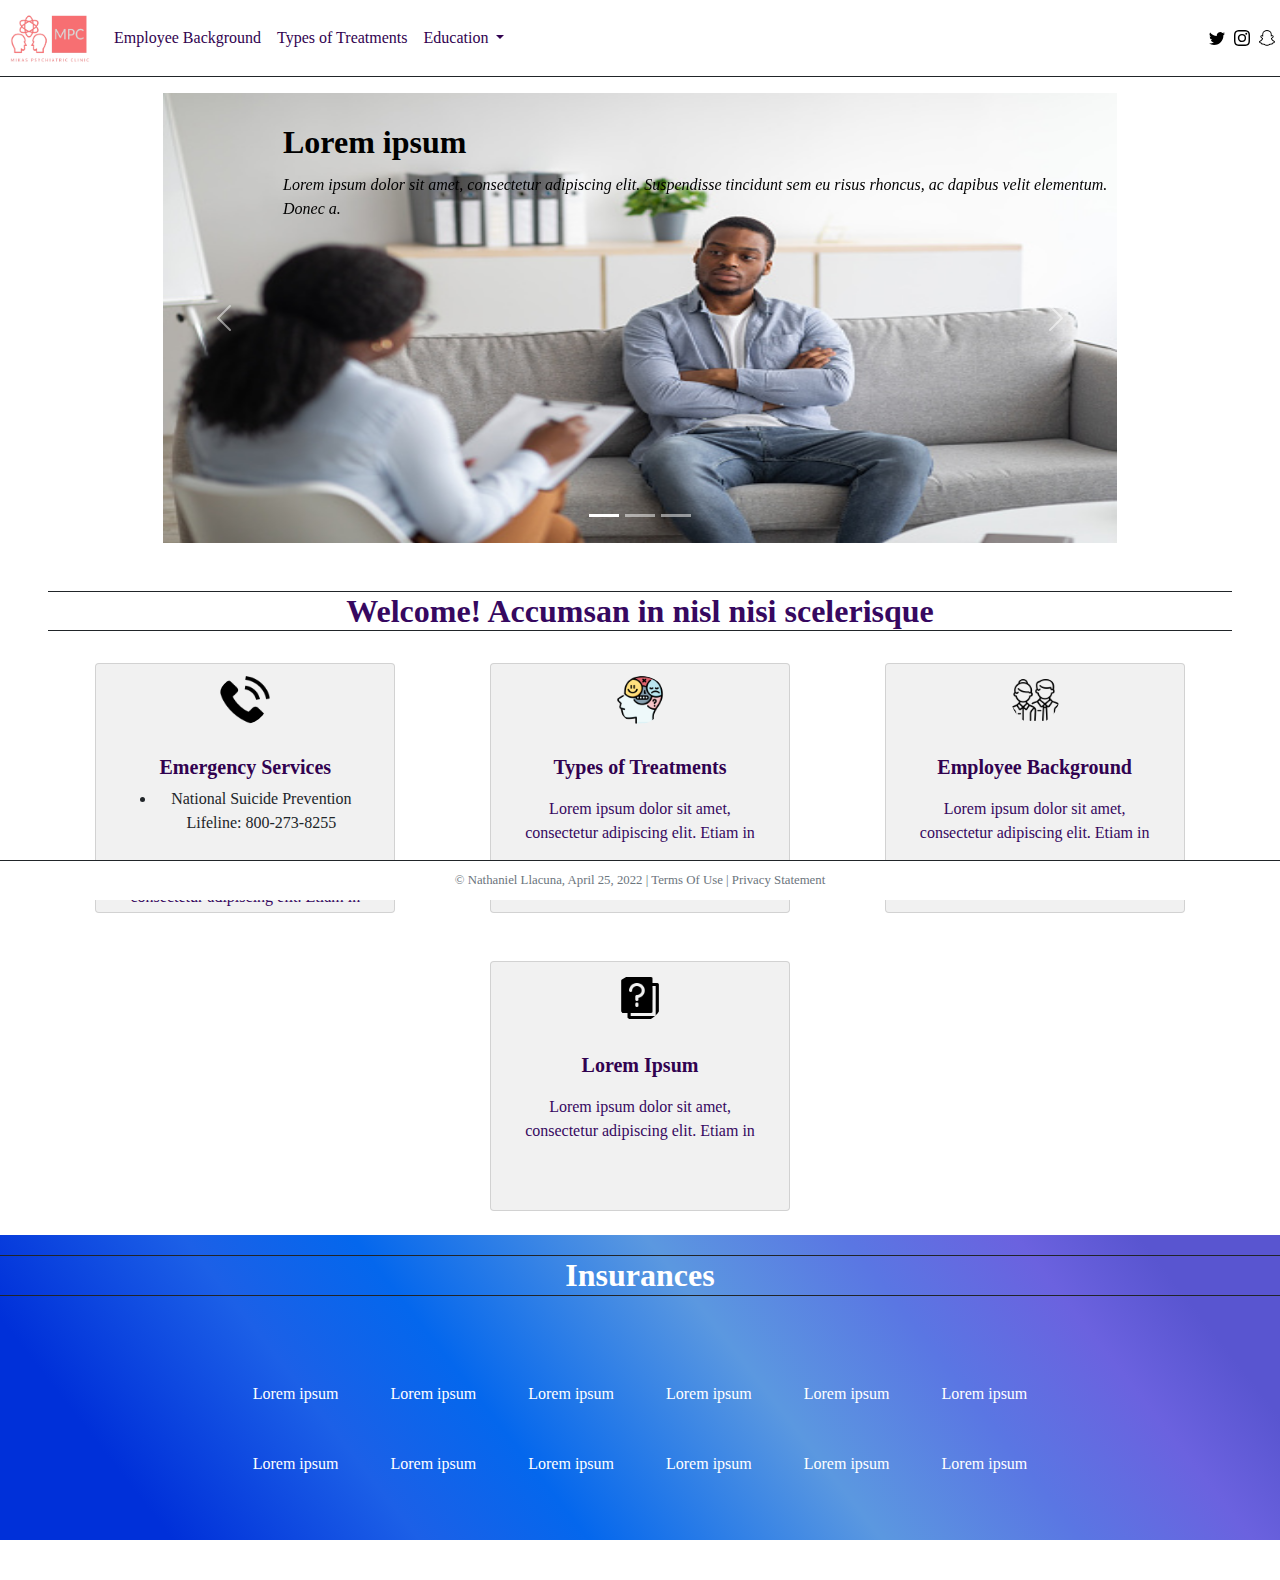
==== commit 9e623379: "Final Version" ====
--- a/index.html
+++ b/index.html
@@ -1,8 +1,8 @@
 <!--
 Name: Nathaniel Llacuna
 Professor: Arthur Hendela
-Due Date: 4/29/2022 6:35pm
-Last Updated: 4/21/2022
+Due Date: 4/25/2022 6:35pm
+Last Updated: 4/25/2022
 -->
 
 <!DOCTYPE html>
@@ -18,13 +18,14 @@
           rel="stylesheet" integrity="sha384-EVSTQN3/azprG1Anm3QDgpJLIm9Nao0Yz1ztcQTwFspd3yD65VohhpuuCOmLASjC"
           crossorigin="anonymous">
     <link href="mainPage.css" rel="stylesheet">
+    <link href="footerAndHeader.css" rel="stylesheet">
 </head>
 <body>
 <header class="border-bottom border-dark">
     <div class="row">
         <nav class="navbar navbar-expand-md justify-content-start col-12">
             <!-- Clinic Name -->
-<!--            <a class="navbar-brand" href="index.html">Clinic</a>-->
+
                 <a class="navbar-brand" href="index.html"><img  src="img/Mikas%20Psychiatric%20Clinic-logos/Mikas%20Psychiatric%20Clinic-logos_transparent.png"></a>
             <!-- Responsive Button for the smaller menu -->
             <button class="navbar-toggler" type="button"
@@ -67,7 +68,7 @@
 
     <div class="row">
         <!-- Carousel -->
-        <div id="demo" class="carousel slide m-auto" data-bs-ride="carousel">
+        <div id="demo" class="carousel slide w-75 m-auto mt-3" data-bs-ride="carousel">
 
             <!-- Indicators/dots -->
             <div class="carousel-indicators">
@@ -79,21 +80,17 @@
             <!-- The slideshow/carousel -->
             <div class="carousel-inner">
                 <div class="carousel-item active">
-                    <img src="img/Carousel/appointment.jpg" alt="Edison Lab" class="d-block w-100">
+                    <img src="img/Carousel/istockphoto-1329038035-170667a.jpg" alt="Therapy Session" class="d-block w-100">
                     <div class="container-sm">
                         <h2>Lorem ipsum</h2>
                         <p class="d-block w-100">Lorem ipsum dolor sit amet, consectetur adipiscing elit. Suspendisse tincidunt sem eu risus rhoncus, ac dapibus velit elementum. Donec a.</p>
                     </div>
                 </div>
                 <div class="carousel-item">
-                    <img src="img/Carousel/No%20Face.jpg" alt="Where Airplane Invented" class="d-block w-100">
-                    <div class="container-sm">
-                        <h2>Lorem ipsum</h2>
-                        <p class="d-block w-100">Lorem ipsum dolor sit amet, consectetur adipiscing elit. Ut vitae finibus justo. Curabitur non ligula sit amet est rhoncus hendrerit.</p>
-                    </div>
+                    <img src="img/Carousel/conditions.webp" alt="Mental Health Problems" class="d-block w-100">
                 </div>
                 <div class="carousel-item">
-                    <img src="img/Carousel/world.jpg" alt="Ford Model T" class="d-block w-100">
+                    <img src="img/Carousel/reach%20out.avif" alt="Hand in Hand" class="d-block w-100">
                     <div class="container-sm">
                         <h2>Lorem ipsum</h2>
                         <p class="d-block w-100">Lorem ipsum dolor sit amet, consectetur adipiscing elit. Donec efficitur neque nec cursus egestas. Proin eget sapien vitae sapien sodales.</p>
@@ -111,33 +108,36 @@
         </div>
     </div>
 
-    <div class="panel row align-items-md-stretch text-center  mx-5 mt-5">
+    <div class="panel row align-items-md-stretch text-center mx-5 mt-5">
         <h2 class="cardTitle border-top border-bottom border-dark">
             Welcome! Accumsan in nisl nisi scelerisque</h2>
 
         <div class="card m-4 mx-auto">
-            <img class="card-img-top rounded-circle m-auto" src="img/telephone.png" alt="Card image cap">
+            <img class="card-img-top rounded-circle m-auto" src="img/telephone.png" alt="Phone">
             <div class="card-body">
                 <h5 class="card-title">Emergency Services</h5>
+                <ul>
+                    <li>National Suicide Prevention Lifeline: 800-273-8255</li>
+                </ul>
                 <p class="card-text">Lorem ipsum dolor sit amet, consectetur adipiscing elit. Etiam in</p>
             </div>
         </div>
         <div class="card  m-4 mx-auto">
-            <img class="card-img-top rounded-circle m-auto" src="img/psychology.png" alt="Card Image Cap">
+            <img class="card-img-top rounded-circle m-auto" src="img/psychology.png" alt="Emotions">
             <div class="card-body">
                 <h5 class="card-title"><a href="typesOfTreatments.html">Types of Treatments</a></h5>
                 <p class="card-text">Lorem ipsum dolor sit amet, consectetur adipiscing elit. Etiam in</p>
             </div>
         </div>
         <div class="card  m-4 mx-auto">
-            <img class="card-img-top rounded-circle m-auto" src="img/employees.png" alt="Card image cap">
+            <img class="card-img-top rounded-circle m-auto" src="img/employees.png" alt="Staff">
             <div class="card-body">
                 <h5 class="card-title"><a href="employeeBackground.html">Employee Background</a></h5>
                 <p class="card-text">Lorem ipsum dolor sit amet, consectetur adipiscing elit. Etiam in</p>
             </div>
         </div>
         <div class="card  m-4 mx-auto">
-            <img class="card-img-top rounded-circle m-auto" src="img/random.png" alt="Card Image Cap">
+            <img class="card-img-top rounded-circle m-auto" src="img/random.png" alt="Randomm">
             <div class="card-body">
                 <h5 class="card-title">Lorem Ipsum</h5>
                 <p class="card-text">Lorem ipsum dolor sit amet, consectetur adipiscing elit. Etiam in</p>
@@ -169,30 +169,11 @@
             </div>
         </div>
     </div>
-<!--        <div class="row">-->
-<!--            <p class="col-1">Col 1</p>-->
-<!--            <p class="col-1">Col 2</p>-->
-<!--            <p class="col-1">Col 3</p>-->
-<!--            <p class="col-1">Col 4</p>-->
-<!--            <p class="col-1">Col 5</p>-->
-<!--            <p class="col-1">Col 6</p>-->
-<!--            <p class="col-1">Col 7</p>-->
-<!--            <p class="col-1">Col 8</p>-->
-<!--            <p class="col-1">Col 9</p>-->
-<!--            <p class="col-1">Col 10</p>-->
-<!--            <p class="col-1">Col 11</p>-->
-<!--            <p class="col-1">Col 12</p>-->
-<!--            <div class="col-sm-4  text-center">-->
-<!--                <h2>h3 Bootstrap heading (24px)</h2>-->
-<!--                <h3>h4 Bootstrap heading (18px)</h3>-->
-<!--            </div>-->
-<!--        </div>-->
-
 
     <footer class="border-top border-dark footer page-footer font-small ">
         <div class="container">
             <div class="row">
-                <span class="text-muted">&copy; Nathaniel Llacuna, 2022 |  Terms Of Use  |  Privacy Statement</span>
+                <span class="text-muted">&copy; Nathaniel Llacuna, April 25, 2022 |  Terms Of Use  |  Privacy Statement</span>
             </div>
         </div>
     </footer>
--- a/mainPage.css
+++ b/mainPage.css
@@ -1,8 +1,8 @@
 /*------------------------
 Name: Nathaniel Llacuna
 Professor: Arthur Hendela
-Due Date: 4/29/2022 6:35pm
-Last Updated: 4/21/2022
+Due Date: 4/25/2022 6:35pm
+Last Updated: 4/25/2022
  -------------------------*/
 
 body {
@@ -11,52 +11,13 @@
     font-family: Futura;
 }
 
-/*----------------------- Header -----------------------*/
 
-header {
-    background-color: white;
-    border-bottom-color: black;
-}
-
-/*Company Logo/name*/
-.navbar-brand {
-    margin-left: 10px;
-    color: #310250;
-    font-weight: bold;
-
-}
-
-.navbar-brand img {
-    height: 50px;
-    width: 80px;
-}
-
-/*Nav Bar Styles*/
-header .nav-link {
-    /*color: #1D3124;*/
-    color: #310250;
-}
-
-header .navbar-toggler-icon img {
-    padding-top: 5px;
-    z-index: -1;
-}
-
-/*Drop Down Menu*/
-header .dropdown-menu {
-    background-color: white;
-}
-
-.social img {
-    padding-right: 5px;
-
-}
-/*-----------------------        -----------------------*/
 
 /*----------------------- Carousel -----------------------*/
 .car {
     margin-bottom: 10px;
 }
+
 .carousel-inner img {
     height: 450px;
     /*margin-left: 20px;*/
@@ -125,7 +86,7 @@
 
 .card img {
     width: 50px;
-    height: 50px;
+    height: 60px;
     padding-top: 12px;
 }
 
@@ -167,18 +128,4 @@
 
 /*-----------------------           -----------------------*/
 
-/*----------------------- Footer -----------------------*/
 
-.footer {
-    position: fixed;
-    left: 0;
-    bottom: 0;
-    width: 100%;
-    background-color: aliceblue;
-    color: white;
-    text-align: center;
-    padding: 10px;
-    font-size: 0.5rem;
-}
-
-/*-----------------------        -----------------------*/
--- a/footerAndHeader.css
+++ b/footerAndHeader.css
@@ -0,0 +1,64 @@
+/*------------------------
+Name: Nathaniel Llacuna
+Professor: Arthur Hendela
+Due Date: 4/25/2022 6:35pm
+Last Updated: 4/25/2022
+ -------------------------*/
+
+/*----------------------- Header -----------------------*/
+
+header {
+    background-color: white;
+    border-bottom-color: black;
+}
+
+/*Company Logo/name*/
+.navbar-brand {
+    margin-left: 10px;
+    color: #310250;
+    font-weight: bold;
+
+}
+
+.navbar-brand img {
+    height: 50px;
+    width: 80px;
+}
+
+/*Nav Bar Styles*/
+header .nav-link {
+    /*color: #1D3124;*/
+    color: #310250;
+}
+
+header .navbar-toggler-icon img {
+    padding-top: 5px;
+    z-index: -1;
+}
+
+/*Drop Down Menu*/
+header .dropdown-menu {
+    background-color: white;
+}
+
+.social img {
+    padding-right: 5px;
+
+}
+/*-----------------------        -----------------------*/
+
+/*----------------------- Footer -----------------------*/
+
+.footer {
+    position: sticky;
+    left: 0;
+    bottom: 0;
+    width: 100%;
+    background-color: white;
+    color: black;
+    text-align: center;
+    padding: 10px;
+    font-size: .8rem;
+}
+
+/*-----------------------        -----------------------*/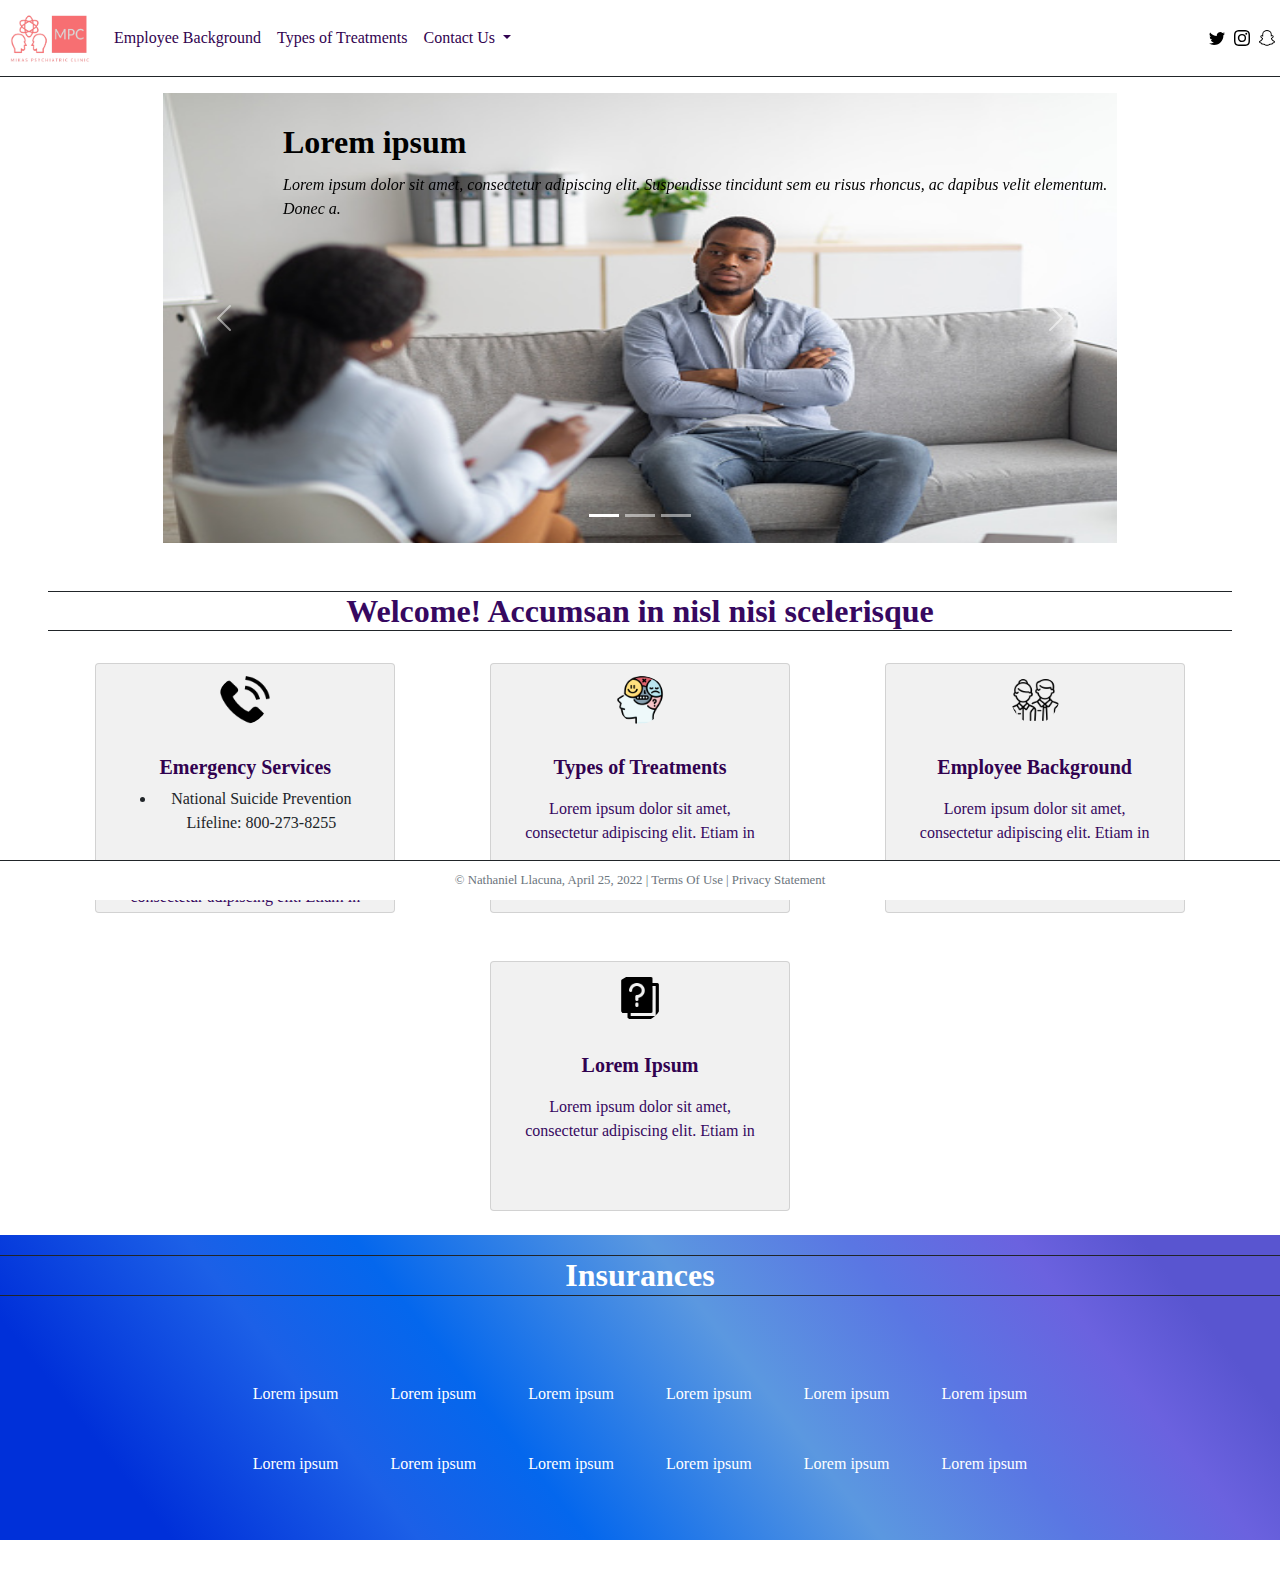
==== commit ad0add77: "Final Version (Again)" ====
--- a/index.html
+++ b/index.html
@@ -17,8 +17,8 @@
     <link href="https://cdn.jsdelivr.net/npm/bootstrap@5.0.2/dist/css/bootstrap.min.css"
           rel="stylesheet" integrity="sha384-EVSTQN3/azprG1Anm3QDgpJLIm9Nao0Yz1ztcQTwFspd3yD65VohhpuuCOmLASjC"
           crossorigin="anonymous">
-    <link href="mainPage.css" rel="stylesheet">
-    <link href="footerAndHeader.css" rel="stylesheet">
+    <link href="styles/mainPage.css" rel="stylesheet">
+    <link href="styles/footerAndHeader.css" rel="stylesheet">
 </head>
 <body>
 <header class="border-bottom border-dark">
@@ -36,21 +36,21 @@
                 <ul class="navbar-nav">
                     <!-- Other Webpages -->
                     <li class="nav-item">
-                        <a class="nav-link" href="employeeBackground.html">Employee Background</a>
+                        <a class="nav-link" href="html/employeeBackground.html">Employee Background</a>
                     </li>
                     <li class="nav-item">
-                        <a class="nav-link" href="typesOfTreatments.html">Types of Treatments</a>
+                        <a class="nav-link" href="html/typesOfTreatments.html">Types of Treatments</a>
                     </li>
                     <!-- Dropdown -->
                     <li class="nav-item dropdown">
                         <a class="nav-link dropdown-toggle" href="#" id="navbardrop"
                            data-toggle="dropdown" role="button" data-bs-toggle="dropdown" aria-expanded="false">
-                            Education
+                            Contact Us
                         </a>
                         <div class="dropdown-menu">
-                            <a class="dropdown-item" href="contactPage.html">Contact Form</a>
-                            <a class="dropdown-item" href="aboutUs.html">About Us</a>
-                            <a class="dropdown-item" href="location.html">Location</a>
+                            <a class="dropdown-item" href="html/contactPage.html">Contact Form</a>
+                            <a class="dropdown-item" href="html/aboutUs.html">About Us</a>
+                            <a class="dropdown-item" href="html/location.html">Location</a>
                         </div>
                     </li>
                 </ul>
@@ -125,14 +125,14 @@
         <div class="card  m-4 mx-auto">
             <img class="card-img-top rounded-circle m-auto" src="img/psychology.png" alt="Emotions">
             <div class="card-body">
-                <h5 class="card-title"><a href="typesOfTreatments.html">Types of Treatments</a></h5>
+                <h5 class="card-title"><a href="html/typesOfTreatments.html">Types of Treatments</a></h5>
                 <p class="card-text">Lorem ipsum dolor sit amet, consectetur adipiscing elit. Etiam in</p>
             </div>
         </div>
         <div class="card  m-4 mx-auto">
             <img class="card-img-top rounded-circle m-auto" src="img/employees.png" alt="Staff">
             <div class="card-body">
-                <h5 class="card-title"><a href="employeeBackground.html">Employee Background</a></h5>
+                <h5 class="card-title"><a href="html/employeeBackground.html">Employee Background</a></h5>
                 <p class="card-text">Lorem ipsum dolor sit amet, consectetur adipiscing elit. Etiam in</p>
             </div>
         </div>
--- a/styles/mainPage.css
+++ b/styles/mainPage.css
@@ -0,0 +1,131 @@
+/*------------------------
+Name: Nathaniel Llacuna
+Professor: Arthur Hendela
+Due Date: 4/25/2022 6:35pm
+Last Updated: 4/25/2022
+ -------------------------*/
+
+body {
+    /*background-color: whitesmoke;*/
+    background-color: white;
+    font-family: Futura;
+}
+
+
+
+/*----------------------- Carousel -----------------------*/
+.car {
+    margin-bottom: 10px;
+}
+
+.carousel-inner img {
+    height: 450px;
+    /*margin-left: 20px;*/
+    /*margin-right: 20px;*/
+    /*width: 200px;*/
+}
+
+.carousel-inner .container-sm > h2 {
+    position: absolute;
+    top: 30px;
+    left: 20px;
+    padding-left: 100px;
+    padding-right: 20px;
+    background-color: transparent;
+    color: black;
+    font-weight: bold;
+
+}
+
+.carousel-inner .container-sm > p {
+    position: absolute;
+    top: 80px;
+    left: 20px;
+    padding-left: 100px;
+    padding-right: 20px;
+    background-color: transparent;
+    color: black;
+    font-style: italic;
+
+}
+/*-----------------------       -----------------------*/
+
+/*-----------------------   4 Box Panel    -----------------------*/
+
+.panel {
+    /*height: 310px;*/
+    position: static;
+    margin-top: 50px;
+    align-content: center;
+    background-color: white;
+}
+
+.panel h5 {
+    padding-top: 15px;
+    font-weight: bolder;
+    color: #310250;
+}
+
+.panel h5 a {
+    text-decoration: none;
+    font-weight: bolder;
+    color: #310250;
+}
+
+.panel p {
+    color: #360860;
+    padding-top: 10px;
+}
+
+.card {
+    width: 300px;
+    height: 250px;
+    text-align: center;
+    background-color: #f1f1f1;
+}
+
+.card img {
+    width: 50px;
+    height: 60px;
+    padding-top: 12px;
+}
+
+.card:hover {
+    background-color: white;
+}
+
+.cardTitle {
+    color: #360860;
+    font-weight: bolder;
+}
+
+/*----------------------- Jumbotron -----------------------*/
+
+.ins {
+    color:white !important;
+    background: rgb(0,48,217);
+    background: linear-gradient(52deg, rgba(0,48,217,1) 12%, rgba(28,96,231,1) 28%,
+    rgba(4,103,237,1) 39%, rgba(91,152,224,1) 58%, rgba(90,118,227,1) 71%,
+    rgba(107,98,223,1) 82%, rgba(89,85,208,1) 90%);
+
+}
+.insurance {
+    margin-top: 20px;
+}
+
+.insurance {
+    text-align: center;
+    font-weight: bolder;
+    /*color: #360860*/
+    color: white;
+}
+
+.spacing li{
+    padding-right: 20px;
+    padding-left: 20px;
+    padding-top: 30px;
+}
+
+/*-----------------------           -----------------------*/
+
+
--- a/styles/footerAndHeader.css
+++ b/styles/footerAndHeader.css
@@ -0,0 +1,65 @@
+/*------------------------
+Name: Nathaniel Llacuna
+Professor: Arthur Hendela
+Due Date: 4/25/2022 6:35pm
+Last Updated: 4/25/2022
+ -------------------------*/
+
+/*----------------------- Header -----------------------*/
+
+header {
+    background-color: white;
+    border-bottom-color: black;
+}
+
+/*Company Logo/name*/
+.navbar-brand {
+    margin-left: 10px;
+    color: #310250;
+    font-weight: bold;
+
+}
+
+.navbar-brand img {
+    height: 50px;
+    width: 80px;
+}
+
+/*Nav Bar Styles*/
+header .nav-link {
+    /*color: #1D3124;*/
+    color: #310250;
+}
+
+header .navbar-toggler-icon img {
+    padding-top: 5px;
+    z-index: -1;
+}
+
+/*Drop Down Menu*/
+header .dropdown-menu {
+    background-color: white;
+}
+
+.social img {
+    padding-right: 5px;
+
+}
+/*-----------------------        -----------------------*/
+
+/*----------------------- Footer -----------------------*/
+
+.footer {
+    position: sticky;
+    left: 0;
+    bottom: 0;
+    width: 100%;
+    background-color: white;
+    color: black;
+    text-align: center;
+    padding: 10px;
+    font-size: .8rem;
+    margin-top: 10px;
+}
+
+/*-----------------------        -----------------------*/